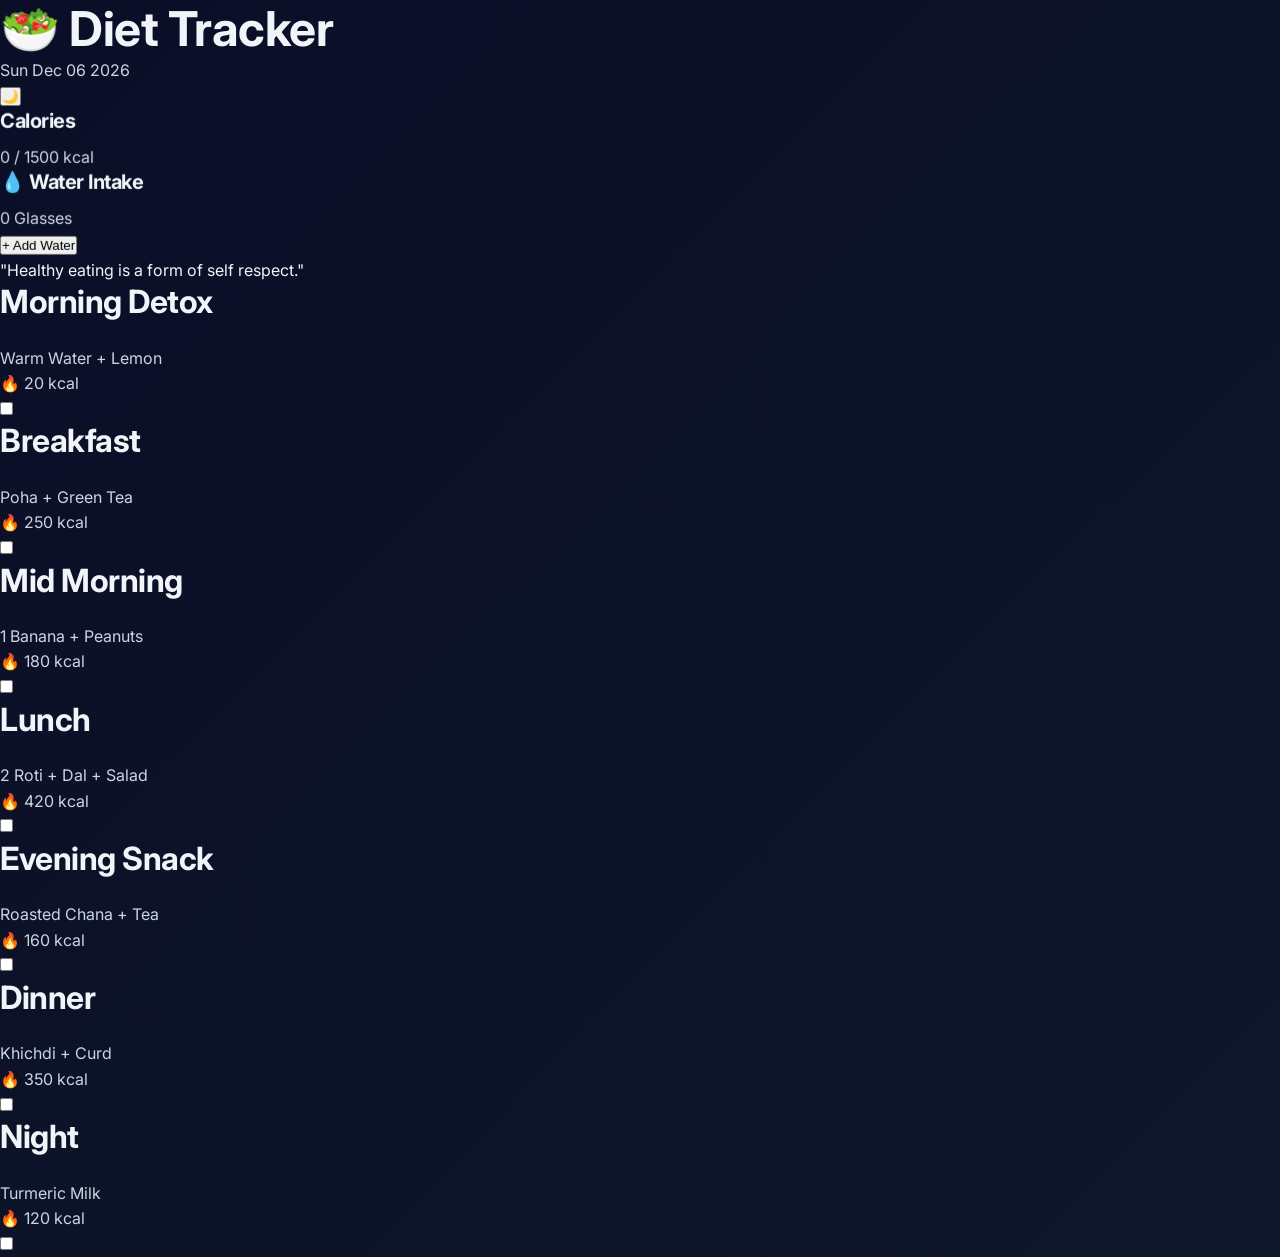
==== diet.html @ bf75bd27 "sae" ====
<!DOCTYPE html>
<html lang="en">
<head>
  <meta charset="UTF-8">
  <meta name="viewport" content="width=device-width, initial-scale=1.0">

  <title>Diet Tracker</title>

  <link rel="stylesheet" href="style.css">
  <style>
    html {
      perspective: 1000px;
    }
    body {
      perspective: 1200px;
    }
  </style>
</head>

<body>

  <div class="container">

    <header>

      <div class="title">
        <h1>🥗 Diet Tracker</h1>
        <p id="dietDate"></p>
      </div>

      <button id="themeToggle">
        🌙
      </button>

    </header>

    <!-- Calories -->
    <div class="top-boxes">

      <div class="box">

        <h3>Calories</h3>

        <div class="progress-bar">
          <div class="progress" id="calorieProgress"></div>
        </div>

        <p id="calorieText">
          0 / 1500 kcal
        </p>

      </div>

      <div class="box">

        <h3>💧 Water Intake</h3>

        <p id="waterCount">
          0 Glasses
        </p>

        <button class="water-btn" onclick="addWater()">
          + Add Water
        </button>

      </div>

    </div>

    <!-- Quote -->
    <div class="quote">
      "Healthy eating is a form of self respect."
    </div>

    <!-- Meals -->
    <div class="workout-list" id="mealList"></div>

  </div>

  <script src="diet.js"></script>

</body>

</html>
---- style.css ----
/* ============================================
   PREMIUM FITNESS TRACKER - MAIN CSS
   ============================================ */

@import url('https://fonts.googleapis.com/css2?family=Inter:wght@300;400;500;600;700;800&display=swap');

/* ============================================
   VARIABLES & RESET
   ============================================ */

* {
  margin: 0;
  padding: 0;
  box-sizing: border-box;
}

:root {
  --primary: #6366f1;
  --primary-dark: #4f46e5;
  --secondary: #ec4899;
  --accent: #06b6d4;
  --accent-warm: #f59e0b;
  
  --bg-dark: #0f172a;
  --bg-darker: #0a0e27;
  --bg-card: #1e293b;
  --bg-card-hover: #334155;
  
  --text-primary: #f1f5f9;
  --text-secondary: #cbd5e1;
  --text-muted: #94a3b8;
  
  --border: #334155;
  --border-light: #475569;
  
  --shadow: 0 20px 25px -5px rgba(0, 0, 0, 0.1);
  --shadow-lg: 0 25px 50px -12px rgba(0, 0, 0, 0.25);
  
  --transition: all 0.3s cubic-bezier(0.4, 0, 0.2, 1);
}

html {
  perspective: 1000px;
  scroll-behavior: smooth;
}

body {
  font-family: 'Inter', sans-serif;
  background: linear-gradient(135deg, var(--bg-darker) 0%, var(--bg-dark) 100%);
  color: var(--text-primary);
  line-height: 1.6;
  min-height: 100vh;
}

body.light-mode {
  --bg-dark: #f8fafc;
  --bg-darker: #f1f5f9;
  --bg-card: #ffffff;
  --bg-card-hover: #f8fafc;
  --text-primary: #0f172a;
  --text-secondary: #475569;
  --text-muted: #64748b;
  --border: #e2e8f0;
  --border-light: #cbd5e1;
}

/* ============================================
   TYPOGRAPHY
   ============================================ */

h1, h2, h3, h4, h5, h6 {
  font-weight: 700;
  line-height: 1.2;
  letter-spacing: -0.5px;
}

h1 {
  font-size: 3rem;
}

h2 {
  font-size: 2rem;
  margin-bottom: 1.5rem;
}

h3 {
  font-size: 1.25rem;
  margin-bottom: 0.75rem;
}

p {
  color: var(--text-secondary);
  font-weight: 400;
}

/* ============================================
   NAVIGATION BAR
   ============================================ */

.navbar {
  position: sticky;
  top: 0;
  z-index: 1000;
  background: rgba(15, 23, 42, 0.7);
  backdrop-filter: blur(20px);
  border-bottom: 1px solid var(--border);
  padding: 1rem 2rem;
}

.nav-container {
  max-width: 1400px;
  margin: 0 auto;
  display: flex;
  justify-content: space-between;
  align-items: center;
}

.nav-brand {
  display: flex;
  align-items: center;
  gap: 0.75rem;
  font-size: 1.5rem;
  font-weight: 800;
  background: linear-gradient(135deg, var(--primary), var(--secondary));
  -webkit-background-clip: text;
  -webkit-text-fill-color: transparent;
  background-clip: text;
}

.brand-icon {
  font-size: 1.75rem;
}

.nav-menu {
  display: flex;
  gap: 2rem;
}

.nav-link {
  text-decoration: none;
  color: var(--text-secondary);
  font-weight: 500;
  position: relative;
  transition: var(--transition);
}

.nav-link:hover,
.nav-link.active {
  color: var(--primary);
}

.nav-link::after {
  content: '';
  position: absolute;
  bottom: -4px;
  left: 0;
  width: 0;
  height: 2px;
  background: var(--primary);
  transition: var(--transition);
}

.nav-link:hover::after,
.nav-link.active::after {
  width: 100%;
}

.nav-controls {
  display: flex;
  gap: 1rem;
  align-items: center;
}

.theme-btn {
  background: var(--bg-card);
  border: 1px solid var(--border);
  color: var(--text-primary);
  width: 40px;
  height: 40px;
  border-radius: 50%;
  cursor: pointer;
  font-size: 1.2rem;
  transition: var(--transition);
}

.theme-btn:hover {
  transform: rotate(20deg) scale(1.05);
  background: var(--primary);
}

.menu-toggle {
  display: none;
  background: none;
  border: none;
  color: var(--text-primary);
  font-size: 1.5rem;
  cursor: pointer;
}

/* ============================================
   HERO SECTION
   ============================================ */

.hero-section {
  max-width: 1400px;
  margin: 0 auto;
  padding: 4rem 2rem;
}

.hero-container {
  display: grid;
  grid-template-columns: 1fr 1fr;
  gap: 4rem;
  align-items: center;
  margin-bottom: 4rem;
  perspective: 1200px;
}

.hero-content {
  animation: slideInLeft 0.8s ease-out;
}

.hero-badge {
  display: inline-block;
  background: rgba(99, 102, 241, 0.1);
  border: 1px solid rgba(99, 102, 241, 0.3);
  color: var(--primary);
  padding: 0.75rem 1.5rem;
  border-radius: 50px;
  font-weight: 600;
  font-size: 0.875rem;
  margin-bottom: 1.5rem;
}

.hero-title {
  font-size: 3.5rem;
  line-height: 1.1;
  margin-bottom: 1.5rem;
  color: var(--text-primary);
}

.gradient-text {
  background: linear-gradient(135deg, var(--primary), var(--secondary));
  -webkit-background-clip: text;
  -webkit-text-fill-color: transparent;
  background-clip: text;
}

.hero-subtitle {
  font-size: 1.125rem;
  color: var(--text-secondary);
  margin-bottom: 2rem;
  max-width: 500px;
}

.hero-buttons {
  display: flex;
  gap: 1rem;
  flex-wrap: wrap;
}

.btn {
  padding: 1rem 2rem;
  border: none;
  border-radius: 12px;
  font-weight: 600;
  cursor: pointer;
  transition: var(--transition);
  font-size: 1rem;
  position: relative;
  overflow: hidden;
  perspective: 1000px;
  transform-style: preserve-3d;
}

.btn::before {
  content: '';
  position: absolute;
  top: 0;
  left: -100%;
  width: 100%;
  height: 100%;
  background: linear-gradient(90deg, transparent, rgba(255, 255, 255, 0.3), transparent);
  transition: var(--transition);
}

.btn:hover::before {
  left: 100%;
}

.btn-primary {
  background: linear-gradient(135deg, var(--primary), var(--primary-dark));
  color: white;
  box-shadow: 0 10px 25px rgba(99, 102, 241, 0.3);
}

.btn-primary:hover {
  transform: translateY(-3px) translateZ(10px);
  box-shadow: 0 20px 40px rgba(99, 102, 241, 0.4);
}

.btn-secondary {
  background: transparent;
  color: var(--primary);
  border: 2px solid var(--primary);
}

.btn-secondary:hover {
  background: var(--primary);
  color: white;
  transform: translateY(-3px) translateZ(10px);
}

.btn-small {
  padding: 0.5rem 1rem;
  background: var(--primary);
  color: white;
  border: none;
  border-radius: 8px;
  cursor: pointer;
  font-weight: 600;
  transition: var(--transition);
}

.btn-small:hover {
  background: var(--primary-dark);
  transform: translateY(-2px);
}

/* Hero Stats */

.hero-stats {
  display: grid;
  grid-template-columns: repeat(2, 1fr);
  gap: 1.5rem;
  animation: slideInRight 0.8s ease-out;
  perspective: 1200px;
}

.stat-card {
  background: var(--bg-card);
  border: 1px solid var(--border);
  padding: 1.5rem;
  border-radius: 16px;
  display: flex;
  align-items: center;
  gap: 1rem;
  backdrop-filter: blur(20px);
  transition: var(--transition);
  transform-style: preserve-3d;
}

.stat-card:hover {
  transform: translateY(-5px) rotateX(2deg) rotateY(1deg) translateZ(10px);
  border-color: var(--primary);
  box-shadow: 0 20px 40px rgba(99, 102, 241, 0.2);
}

.stat-icon {
  font-size: 2.5rem;
}

.stat-content {
  display: flex;
  flex-direction: column;
}

.stat-label {
  color: var(--text-muted);
  font-size: 0.875rem;
  font-weight: 500;
}

.stat-value {
  font-size: 2rem;
  font-weight: 800;
  color: var(--text-primary);
}

/* Quick Stats */

.quick-stats {
  display: grid;
  grid-template-columns: repeat(3, 1fr);
  gap: 1.5rem;
  margin-top: 3rem;
}

.quick-stat {
  background: var(--bg-card);
  border: 1px solid var(--border);
  padding: 1.5rem;
  border-radius: 16px;
  display: flex;
  gap: 1rem;
  backdrop-filter: blur(20px);
  transition: var(--transition);
}

.quick-stat:hover {
  transform: translateY(-4px);
  border-color: var(--accent);
}

.quick-icon {
  font-size: 2rem;
  flex-shrink: 0;
}

.quick-info h3 {
  font-size: 1rem;
  margin-bottom: 0.25rem;
}

.quick-info p {
  font-size: 0.875rem;
  color: var(--text-secondary);
}

.progress-mini {
  height: 4px;
  background: var(--bg-card-hover);
  border-radius: 2px;
  overflow: hidden;
  margin-top: 0.5rem;
}

.progress-bar-mini {
  height: 100%;
  background: linear-gradient(90deg, var(--primary), var(--accent));
  width: 65%;
  transition: var(--transition);
}

/* ============================================
   PAGE CONTAINER
   ============================================ */

.page-container {
  max-width: 1400px;
  margin: 0 auto;
  padding: 3rem 2rem;
  animation: fadeIn 0.5s ease-out;
}

.page-header {
  display: flex;
  justify-content: space-between;
  align-items: center;
  margin-bottom: 2rem;
}

.header-controls {
  display: flex;
  gap: 1rem;
  align-items: center;
}

.week-selector {
  background: var(--bg-card);
  border: 1px solid var(--border);
  color: var(--text-primary);
  padding: 0.5rem 1rem;
  border-radius: 8px;
  cursor: pointer;
  transition: var(--transition);
}

.week-selector:hover {
  border-color: var(--primary);
}

/* ============================================
   DAYS GRID
   ============================================ */

.days-grid {
  display: grid;
  grid-template-columns: repeat(auto-fit, minmax(280px, 1fr));
  gap: 1.5rem;
  margin-bottom: 3rem;
}

.day-card {
  background: var(--bg-card);
  border: 1px solid var(--border);
  border-radius: 16px;
  padding: 1.5rem;
  backdrop-filter: blur(20px);
  transition: var(--transition);
  cursor: pointer;
  transform-style: preserve-3d;
  perspective: 1000px;
}

.day-card:hover {
  transform: translateY(-6px) rotateX(3deg) rotateY(2deg) translateZ(15px);
  border-color: var(--primary);
  box-shadow: 0 20px 40px rgba(99, 102, 241, 0.2);
}

.day-header {
  display: flex;
  justify-content: space-between;
  align-items: center;
  margin-bottom: 1rem;
  border-bottom: 2px solid var(--border);
  padding-bottom: 1rem;
}

.day-name {
  font-weight: 700;
  font-size: 1.125rem;
  color: var(--text-primary);
}

.day-indicator {
  display: flex;
  align-items: center;
  justify-content: center;
  width: 30px;
  height: 30px;
  background: linear-gradient(135deg, var(--primary), var(--secondary));
  border-radius: 50%;
  color: white;
  font-weight: 600;
  font-size: 0.875rem;
}

.day-indicator.completed {
  background: linear-gradient(135deg, #22c55e, #10b981);
}

.day-items {
  display: flex;
  flex-direction: column;
  gap: 0.75rem;
  margin-bottom: 1rem;
}

.item {
  background: var(--bg-card-hover);
  padding: 0.75rem;
  border-radius: 8px;
  display: flex;
  justify-content: space-between;
  align-items: center;
  font-size: 0.875rem;
  transition: var(--transition);
}

.item:hover {
  background: var(--border);
}

.item-name {
  font-weight: 500;
  color: var(--text-primary);
}

.item-meta {
  color: var(--text-muted);
  font-size: 0.75rem;
}

.item-actions {
  display: flex;
  gap: 0.5rem;
}

.item-btn {
  background: transparent;
  border: none;
  color: var(--text-muted);
  cursor: pointer;
  font-size: 0.875rem;
  transition: var(--transition);
}

.item-btn:hover {
  color: var(--primary);
}

.day-add {
  width: 100%;
  padding: 0.75rem;
  background: transparent;
  border: 2px dashed var(--border);
  border-radius: 8px;
  color: var(--text-muted);
  cursor: pointer;
  transition: var(--transition);
  font-weight: 600;
}

.day-add:hover {
  border-color: var(--primary);
  color: var(--primary);
}

/* ============================================
   WORKOUT DETAILS
   ============================================ */

.workout-details,
.diet-summary {
  background: var(--bg-card);
  border: 1px solid var(--border);
  padding: 2rem;
  border-radius: 16px;
  backdrop-filter: blur(20px);
}

.details-grid {
  display: grid;
  grid-template-columns: repeat(auto-fit, minmax(200px, 1fr));
  gap: 1.5rem;
  margin-top: 1.5rem;
}

.detail-stat {
  background: var(--bg-card-hover);
  padding: 1.5rem;
  border-radius: 12px;
  border: 1px solid var(--border);
}

.detail-stat h4 {
  color: var(--text-muted);
  font-size: 0.875rem;
  margin-bottom: 0.5rem;
  font-weight: 500;
}

.detail-value {
  font-size: 2rem;
  font-weight: 800;
  color: var(--primary);
}

/* ============================================
   STATISTICS PAGE
   ============================================ */

.stats-container {
  display: grid;
  grid-template-columns: repeat(auto-fit, minmax(250px, 1fr));
  gap: 1.5rem;
  margin-bottom: 3rem;
}

.stat-box {
  background: var(--bg-card);
  border: 1px solid var(--border);
  padding: 2rem;
  border-radius: 16px;
  backdrop-filter: blur(20px);
  text-align: center;
  transition: var(--transition);
  transform-style: preserve-3d;
}

.stat-box:hover {
  transform: translateY(-5px) rotateX(2deg) translateZ(10px);
  border-color: var(--primary);
}

.stat-box h3 {
  color: var(--text-secondary);
  font-size: 0.875rem;
  margin-bottom: 1rem;
  text-transform: uppercase;
  letter-spacing: 1px;
}

.stat-display {
  font-size: 3rem;
  font-weight: 800;
  color: var(--primary);
  margin-bottom: 0.5rem;
}

.stat-trend {
  color: var(--accent);
  font-size: 0.875rem;
  font-weight: 500;
}

/* Charts */

.charts-container {
  display: grid;
  grid-template-columns: repeat(auto-fit, minmax(300px, 1fr));
  gap: 2rem;
}

.chart-box {
  background: var(--bg-card);
  border: 1px solid var(--border);
  padding: 2rem;
  border-radius: 16px;
  backdrop-filter: blur(20px);
}

.bar-chart {
  display: flex;
  align-items: flex-end;
  justify-content: space-around;
  height: 200px;
  gap: 0.5rem;
}

.bar-item {
  flex: 1;
  background: linear-gradient(180deg, var(--primary), var(--primary-dark));
  border-radius: 8px 8px 0 0;
  position: relative;
  transition: var(--transition);
  cursor: pointer;
}

.bar-item:hover {
  filter: brightness(1.2);
  box-shadow: 0 0 20px rgba(99, 102, 241, 0.4);
}

.bar-item span {
  position: absolute;
  bottom: -25px;
  left: 50%;
  transform: translateX(-50%);
  font-size: 0.75rem;
  color: var(--text-muted);
}

.progress-large {
  position: relative;
  width: 200px;
  height: 200px;
  margin: 0 auto 1.5rem;
}

.progress-circle {
  position: absolute;
  width: 100%;
  height: 100%;
  background: conic-gradient(var(--primary) 0deg, var(--primary) 234deg, var(--border) 234deg);
  border-radius: 50%;
  display: flex;
  align-items: center;
  justify-content: center;
  font-size: 2rem;
  font-weight: 800;
  color: var(--primary);
}

.chart-label {
  text-align: center;
  color: var(--text-muted);
  font-size: 0.875rem;
}

/* ============================================
   MODAL
   ============================================ */

.modal {
  display: none;
  position: fixed;
  top: 0;
  left: 0;
  width: 100%;
  height: 100%;
  background: rgba(0, 0, 0, 0.5);
  backdrop-filter: blur(5px);
  z-index: 2000;
  animation: fadeIn 0.3s ease-out;
}

.modal.active {
  display: flex;
  align-items: center;
  justify-content: center;
}

.modal-content {
  background: var(--bg-card);
  border: 1px solid var(--border);
  padding: 2rem;
  border-radius: 16px;
  max-width: 500px;
  width: 90%;
  animation: slideUp 0.3s ease-out;
  position: relative;
}

.modal-close {
  position: absolute;
  top: 1rem;
  right: 1rem;
  background: none;
  border: none;
  color: var(--text-muted);
  font-size: 1.5rem;
  cursor: pointer;
  transition: var(--transition);
}

.modal-close:hover {
  color: var(--primary);
}

/* Form */

.add-form {
  display: flex;
  flex-direction: column;
  gap: 1.5rem;
}

.form-group {
  display: flex;
  flex-direction: column;
  gap: 0.5rem;
}

.form-group label {
  font-weight: 600;
  color: var(--text-primary);
  font-size: 0.875rem;
}

.form-group input,
.form-group select {
  background: var(--bg-card-hover);
  border: 1px solid var(--border);
  color: var(--text-primary);
  padding: 0.75rem;
  border-radius: 8px;
  font-family: inherit;
  transition: var(--transition);
}

.form-group input:focus,
.form-group select:focus {
  outline: none;
  border-color: var(--primary);
  box-shadow: 0 0 0 3px rgba(99, 102, 241, 0.1);
}

/* ============================================
   ANIMATIONS
   ============================================ */

@keyframes slideInLeft {
  from {
    opacity: 0;
    transform: translateX(-50px) rotateY(10deg);
  }
  to {
    opacity: 1;
    transform: translateX(0) rotateY(0);
  }
}

@keyframes slideInRight {
  from {
    opacity: 0;
    transform: translateX(50px) rotateY(-10deg);
  }
  to {
    opacity: 1;
    transform: translateX(0) rotateY(0);
  }
}

@keyframes fadeIn {
  from {
    opacity: 0;
  }
  to {
    opacity: 1;
  }
}

@keyframes slideUp {
  from {
    opacity: 0;
    transform: translateY(30px) scale(0.95);
  }
  to {
    opacity: 1;
    transform: translateY(0) scale(1);
  }
}

/* ============================================
   RESPONSIVE DESIGN
   ============================================ */

@media (max-width: 1024px) {
  .hero-container {
    grid-template-columns: 1fr;
    gap: 2rem;
  }

  .hero-stats {
    grid-template-columns: repeat(2, 1fr);
  }

  .quick-stats {
    grid-template-columns: 1fr;
  }

  h1 {
    font-size: 2.5rem;
  }
}

@media (max-width: 768px) {
  .nav-menu {
    display: none;
    position: absolute;
    top: 70px;
    left: 0;
    width: 100%;
    flex-direction: column;
    background: var(--bg-card);
    padding: 1rem;
    border-bottom: 1px solid var(--border);
  }

  .nav-menu.active {
    display: flex;
  }

  .menu-toggle {
    display: block;
  }

  .hero-section {
    padding: 2rem 1rem;
  }

  .hero-title {
    font-size: 2rem;
  }

  .hero-buttons {
    flex-direction: column;
  }

  .btn {
    width: 100%;
  }

  .page-header {
    flex-direction: column;
    gap: 1rem;
    align-items: flex-start;
  }

  .header-controls {
    width: 100%;
    flex-direction: column;
  }

  .header-controls > * {
    width: 100%;
  }

  .days-grid {
    grid-template-columns: 1fr;
  }

  .stats-container {
    grid-template-columns: 1fr;
  }

  .charts-container {
    grid-template-columns: 1fr;
  }

  .hero-stats {
    grid-template-columns: 1fr;
  }

  .quick-stats {
    grid-template-columns: 1fr;
  }
}

@media (max-width: 480px) {
  .navbar {
    padding: 0.75rem 1rem;
  }

  .nav-brand {
    font-size: 1.25rem;
  }

  .nav-controls {
    gap: 0.5rem;
  }

  .hero-section {
    padding: 1.5rem 1rem;
  }

  .hero-title {
    font-size: 1.75rem;
  }

  .hero-subtitle {
    font-size: 1rem;
  }

  h2 {
    font-size: 1.5rem;
  }

  .stat-value {
    font-size: 1.5rem;
  }

  .page-container {
    padding: 1.5rem 1rem;
  }
}
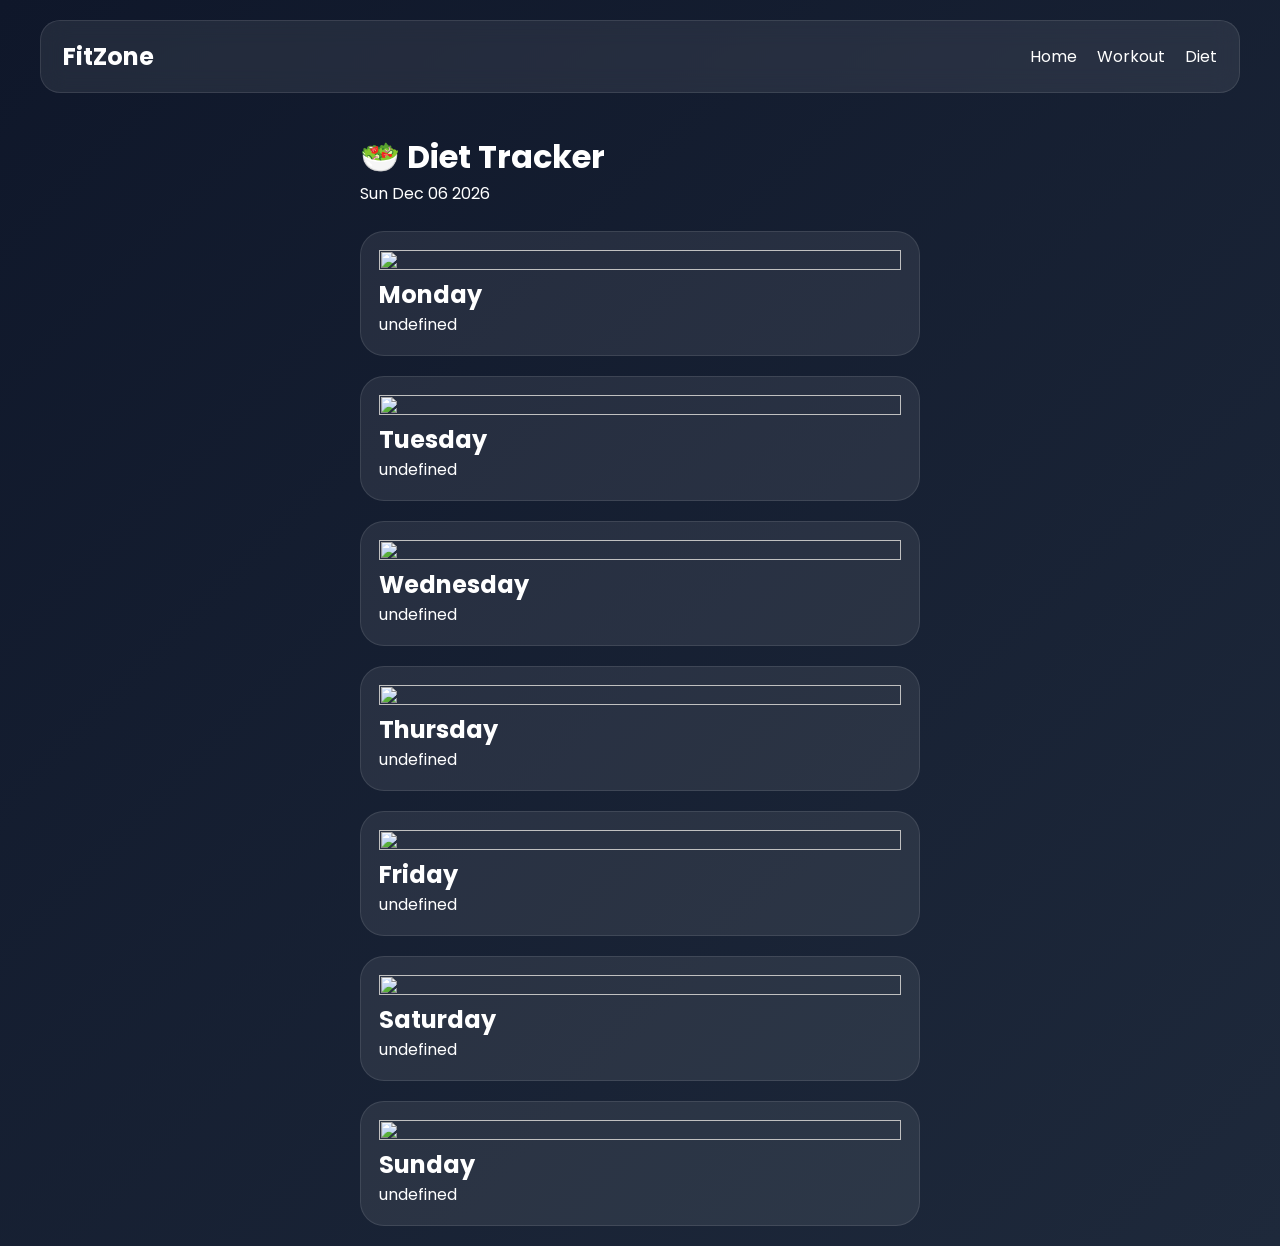
==== commit 16defe24: "workout" ====
--- a/diet.html
+++ b/diet.html
@@ -1,84 +1,74 @@
 <!DOCTYPE html>
 <html lang="en">
+
 <head>
+
   <meta charset="UTF-8">
-  <meta name="viewport" content="width=device-width, initial-scale=1.0">
+
+  <meta
+    name="viewport"
+    content="width=device-width, initial-scale=1.0"
+  >
 
   <title>Diet Tracker</title>
 
-  <link rel="stylesheet" href="style.css">
-  <style>
-    html {
-      perspective: 1000px;
-    }
-    body {
-      perspective: 1200px;
-    }
-  </style>
+  <link
+    rel="stylesheet"
+    href="style.css"
+  >
+
 </head>
 
 <body>
+
+  <!-- NAVBAR -->
+
+  <nav class="navbar">
+
+    <div class="logo">
+      FitZone
+    </div>
+
+    <div class="menu-toggle" id="menuToggle">
+      ☰
+    </div>
+
+    <div class="nav-links" id="navLinks">
+
+      <a href="index.html">Home</a>
+
+      <a href="workout.html">Workout</a>
+
+      <a href="diet.html">Diet</a>
+
+    </div>
+
+  </nav>
 
   <div class="container">
 
     <header>
 
-      <div class="title">
-        <h1>🥗 Diet Tracker</h1>
+      <div>
+
+        <h1>
+          🥗 Diet Tracker
+        </h1>
+
         <p id="dietDate"></p>
+
       </div>
-
-      <button id="themeToggle">
-        🌙
-      </button>
 
     </header>
 
-    <!-- Calories -->
-    <div class="top-boxes">
-
-      <div class="box">
-
-        <h3>Calories</h3>
-
-        <div class="progress-bar">
-          <div class="progress" id="calorieProgress"></div>
-        </div>
-
-        <p id="calorieText">
-          0 / 1500 kcal
-        </p>
-
-      </div>
-
-      <div class="box">
-
-        <h3>💧 Water Intake</h3>
-
-        <p id="waterCount">
-          0 Glasses
-        </p>
-
-        <button class="water-btn" onclick="addWater()">
-          + Add Water
-        </button>
-
-      </div>
-
-    </div>
-
-    <!-- Quote -->
-    <div class="quote">
-      "Healthy eating is a form of self respect."
-    </div>
-
-    <!-- Meals -->
-    <div class="workout-list" id="mealList"></div>
+    <div
+      id="mealList"
+      class="workout-list"
+    ></div>
 
   </div>
 
   <script src="diet.js"></script>
 
 </body>
-
 </html>
--- a/style.css
+++ b/style.css
@@ -1,1029 +1,477 @@
-/* ============================================
-   PREMIUM FITNESS TRACKER - MAIN CSS
-   ============================================ */
-
-@import url('https://fonts.googleapis.com/css2?family=Inter:wght@300;400;500;600;700;800&display=swap');
-
-/* ============================================
-   VARIABLES & RESET
-   ============================================ */
-
-* {
-  margin: 0;
-  padding: 0;
-  box-sizing: border-box;
-}
-
-:root {
-  --primary: #6366f1;
-  --primary-dark: #4f46e5;
-  --secondary: #ec4899;
-  --accent: #06b6d4;
-  --accent-warm: #f59e0b;
-  
-  --bg-dark: #0f172a;
-  --bg-darker: #0a0e27;
-  --bg-card: #1e293b;
-  --bg-card-hover: #334155;
-  
-  --text-primary: #f1f5f9;
-  --text-secondary: #cbd5e1;
-  --text-muted: #94a3b8;
-  
-  --border: #334155;
-  --border-light: #475569;
-  
-  --shadow: 0 20px 25px -5px rgba(0, 0, 0, 0.1);
-  --shadow-lg: 0 25px 50px -12px rgba(0, 0, 0, 0.25);
-  
-  --transition: all 0.3s cubic-bezier(0.4, 0, 0.2, 1);
-}
-
-html {
-  perspective: 1000px;
-  scroll-behavior: smooth;
-}
-
-body {
-  font-family: 'Inter', sans-serif;
-  background: linear-gradient(135deg, var(--bg-darker) 0%, var(--bg-dark) 100%);
-  color: var(--text-primary);
-  line-height: 1.6;
-  min-height: 100vh;
-}
-
-body.light-mode {
-  --bg-dark: #f8fafc;
-  --bg-darker: #f1f5f9;
-  --bg-card: #ffffff;
-  --bg-card-hover: #f8fafc;
-  --text-primary: #0f172a;
-  --text-secondary: #475569;
-  --text-muted: #64748b;
-  --border: #e2e8f0;
-  --border-light: #cbd5e1;
-}
-
-/* ============================================
-   TYPOGRAPHY
-   ============================================ */
-
-h1, h2, h3, h4, h5, h6 {
-  font-weight: 700;
-  line-height: 1.2;
-  letter-spacing: -0.5px;
-}
-
-h1 {
-  font-size: 3rem;
-}
-
-h2 {
-  font-size: 2rem;
-  margin-bottom: 1.5rem;
-}
-
-h3 {
-  font-size: 1.25rem;
-  margin-bottom: 0.75rem;
-}
-
-p {
-  color: var(--text-secondary);
-  font-weight: 400;
-}
-
-/* ============================================
-   NAVIGATION BAR
-   ============================================ */
-
-.navbar {
-  position: sticky;
-  top: 0;
-  z-index: 1000;
-  background: rgba(15, 23, 42, 0.7);
-  backdrop-filter: blur(20px);
-  border-bottom: 1px solid var(--border);
-  padding: 1rem 2rem;
-}
-
-.nav-container {
-  max-width: 1400px;
-  margin: 0 auto;
-  display: flex;
-  justify-content: space-between;
-  align-items: center;
-}
-
-.nav-brand {
-  display: flex;
-  align-items: center;
-  gap: 0.75rem;
-  font-size: 1.5rem;
-  font-weight: 800;
-  background: linear-gradient(135deg, var(--primary), var(--secondary));
-  -webkit-background-clip: text;
-  -webkit-text-fill-color: transparent;
-  background-clip: text;
-}
-
-.brand-icon {
-  font-size: 1.75rem;
-}
-
-.nav-menu {
-  display: flex;
-  gap: 2rem;
-}
-
-.nav-link {
-  text-decoration: none;
-  color: var(--text-secondary);
-  font-weight: 500;
-  position: relative;
-  transition: var(--transition);
-}
-
-.nav-link:hover,
-.nav-link.active {
-  color: var(--primary);
-}
-
-.nav-link::after {
-  content: '';
-  position: absolute;
-  bottom: -4px;
-  left: 0;
-  width: 0;
-  height: 2px;
-  background: var(--primary);
-  transition: var(--transition);
-}
-
-.nav-link:hover::after,
-.nav-link.active::after {
-  width: 100%;
-}
-
-.nav-controls {
-  display: flex;
-  gap: 1rem;
-  align-items: center;
-}
-
-.theme-btn {
-  background: var(--bg-card);
-  border: 1px solid var(--border);
-  color: var(--text-primary);
-  width: 40px;
-  height: 40px;
-  border-radius: 50%;
-  cursor: pointer;
-  font-size: 1.2rem;
-  transition: var(--transition);
-}
-
-.theme-btn:hover {
-  transform: rotate(20deg) scale(1.05);
-  background: var(--primary);
-}
-
-.menu-toggle {
-  display: none;
-  background: none;
-  border: none;
-  color: var(--text-primary);
-  font-size: 1.5rem;
-  cursor: pointer;
-}
-
-/* ============================================
-   HERO SECTION
-   ============================================ */
-
-.hero-section {
-  max-width: 1400px;
-  margin: 0 auto;
-  padding: 4rem 2rem;
-}
-
-.hero-container {
-  display: grid;
-  grid-template-columns: 1fr 1fr;
-  gap: 4rem;
-  align-items: center;
-  margin-bottom: 4rem;
-  perspective: 1200px;
-}
-
-.hero-content {
-  animation: slideInLeft 0.8s ease-out;
-}
-
-.hero-badge {
-  display: inline-block;
-  background: rgba(99, 102, 241, 0.1);
-  border: 1px solid rgba(99, 102, 241, 0.3);
-  color: var(--primary);
-  padding: 0.75rem 1.5rem;
-  border-radius: 50px;
-  font-weight: 600;
-  font-size: 0.875rem;
-  margin-bottom: 1.5rem;
-}
-
-.hero-title {
-  font-size: 3.5rem;
-  line-height: 1.1;
-  margin-bottom: 1.5rem;
-  color: var(--text-primary);
-}
-
-.gradient-text {
-  background: linear-gradient(135deg, var(--primary), var(--secondary));
-  -webkit-background-clip: text;
-  -webkit-text-fill-color: transparent;
-  background-clip: text;
-}
-
-.hero-subtitle {
-  font-size: 1.125rem;
-  color: var(--text-secondary);
-  margin-bottom: 2rem;
-  max-width: 500px;
-}
-
-.hero-buttons {
-  display: flex;
-  gap: 1rem;
-  flex-wrap: wrap;
-}
-
-.btn {
-  padding: 1rem 2rem;
-  border: none;
-  border-radius: 12px;
-  font-weight: 600;
-  cursor: pointer;
-  transition: var(--transition);
-  font-size: 1rem;
-  position: relative;
-  overflow: hidden;
-  perspective: 1000px;
-  transform-style: preserve-3d;
-}
-
-.btn::before {
-  content: '';
-  position: absolute;
-  top: 0;
-  left: -100%;
-  width: 100%;
-  height: 100%;
-  background: linear-gradient(90deg, transparent, rgba(255, 255, 255, 0.3), transparent);
-  transition: var(--transition);
-}
-
-.btn:hover::before {
-  left: 100%;
-}
-
-.btn-primary {
-  background: linear-gradient(135deg, var(--primary), var(--primary-dark));
-  color: white;
-  box-shadow: 0 10px 25px rgba(99, 102, 241, 0.3);
-}
-
-.btn-primary:hover {
-  transform: translateY(-3px) translateZ(10px);
-  box-shadow: 0 20px 40px rgba(99, 102, 241, 0.4);
-}
-
-.btn-secondary {
-  background: transparent;
-  color: var(--primary);
-  border: 2px solid var(--primary);
-}
-
-.btn-secondary:hover {
-  background: var(--primary);
-  color: white;
-  transform: translateY(-3px) translateZ(10px);
-}
-
-.btn-small {
-  padding: 0.5rem 1rem;
-  background: var(--primary);
-  color: white;
-  border: none;
-  border-radius: 8px;
-  cursor: pointer;
-  font-weight: 600;
-  transition: var(--transition);
-}
-
-.btn-small:hover {
-  background: var(--primary-dark);
-  transform: translateY(-2px);
-}
-
-/* Hero Stats */
-
-.hero-stats {
-  display: grid;
-  grid-template-columns: repeat(2, 1fr);
-  gap: 1.5rem;
-  animation: slideInRight 0.8s ease-out;
-  perspective: 1200px;
-}
-
-.stat-card {
-  background: var(--bg-card);
-  border: 1px solid var(--border);
-  padding: 1.5rem;
-  border-radius: 16px;
-  display: flex;
-  align-items: center;
-  gap: 1rem;
-  backdrop-filter: blur(20px);
-  transition: var(--transition);
-  transform-style: preserve-3d;
-}
-
-.stat-card:hover {
-  transform: translateY(-5px) rotateX(2deg) rotateY(1deg) translateZ(10px);
-  border-color: var(--primary);
-  box-shadow: 0 20px 40px rgba(99, 102, 241, 0.2);
-}
-
-.stat-icon {
-  font-size: 2.5rem;
-}
-
-.stat-content {
-  display: flex;
-  flex-direction: column;
-}
-
-.stat-label {
-  color: var(--text-muted);
-  font-size: 0.875rem;
-  font-weight: 500;
-}
-
-.stat-value {
-  font-size: 2rem;
-  font-weight: 800;
-  color: var(--text-primary);
-}
-
-/* Quick Stats */
-
-.quick-stats {
-  display: grid;
-  grid-template-columns: repeat(3, 1fr);
-  gap: 1.5rem;
-  margin-top: 3rem;
-}
-
-.quick-stat {
-  background: var(--bg-card);
-  border: 1px solid var(--border);
-  padding: 1.5rem;
-  border-radius: 16px;
-  display: flex;
-  gap: 1rem;
-  backdrop-filter: blur(20px);
-  transition: var(--transition);
-}
-
-.quick-stat:hover {
-  transform: translateY(-4px);
-  border-color: var(--accent);
-}
-
-.quick-icon {
-  font-size: 2rem;
-  flex-shrink: 0;
-}
-
-.quick-info h3 {
-  font-size: 1rem;
-  margin-bottom: 0.25rem;
-}
-
-.quick-info p {
-  font-size: 0.875rem;
-  color: var(--text-secondary);
-}
-
-.progress-mini {
-  height: 4px;
-  background: var(--bg-card-hover);
-  border-radius: 2px;
-  overflow: hidden;
-  margin-top: 0.5rem;
-}
-
-.progress-bar-mini {
-  height: 100%;
-  background: linear-gradient(90deg, var(--primary), var(--accent));
-  width: 65%;
-  transition: var(--transition);
-}
-
-/* ============================================
-   PAGE CONTAINER
-   ============================================ */
-
-.page-container {
-  max-width: 1400px;
-  margin: 0 auto;
-  padding: 3rem 2rem;
-  animation: fadeIn 0.5s ease-out;
-}
-
-.page-header {
-  display: flex;
-  justify-content: space-between;
-  align-items: center;
-  margin-bottom: 2rem;
-}
-
-.header-controls {
-  display: flex;
-  gap: 1rem;
-  align-items: center;
-}
-
-.week-selector {
-  background: var(--bg-card);
-  border: 1px solid var(--border);
-  color: var(--text-primary);
-  padding: 0.5rem 1rem;
-  border-radius: 8px;
-  cursor: pointer;
-  transition: var(--transition);
-}
-
-.week-selector:hover {
-  border-color: var(--primary);
-}
-
-/* ============================================
-   DAYS GRID
-   ============================================ */
-
-.days-grid {
-  display: grid;
-  grid-template-columns: repeat(auto-fit, minmax(280px, 1fr));
-  gap: 1.5rem;
-  margin-bottom: 3rem;
-}
-
-.day-card {
-  background: var(--bg-card);
-  border: 1px solid var(--border);
-  border-radius: 16px;
-  padding: 1.5rem;
-  backdrop-filter: blur(20px);
-  transition: var(--transition);
-  cursor: pointer;
-  transform-style: preserve-3d;
-  perspective: 1000px;
-}
-
-.day-card:hover {
-  transform: translateY(-6px) rotateX(3deg) rotateY(2deg) translateZ(15px);
-  border-color: var(--primary);
-  box-shadow: 0 20px 40px rgba(99, 102, 241, 0.2);
-}
-
-.day-header {
-  display: flex;
-  justify-content: space-between;
-  align-items: center;
-  margin-bottom: 1rem;
-  border-bottom: 2px solid var(--border);
-  padding-bottom: 1rem;
-}
-
-.day-name {
-  font-weight: 700;
-  font-size: 1.125rem;
-  color: var(--text-primary);
-}
-
-.day-indicator {
-  display: flex;
-  align-items: center;
-  justify-content: center;
-  width: 30px;
-  height: 30px;
-  background: linear-gradient(135deg, var(--primary), var(--secondary));
-  border-radius: 50%;
-  color: white;
-  font-weight: 600;
-  font-size: 0.875rem;
-}
-
-.day-indicator.completed {
-  background: linear-gradient(135deg, #22c55e, #10b981);
-}
-
-.day-items {
-  display: flex;
-  flex-direction: column;
-  gap: 0.75rem;
-  margin-bottom: 1rem;
-}
-
-.item {
-  background: var(--bg-card-hover);
-  padding: 0.75rem;
-  border-radius: 8px;
-  display: flex;
-  justify-content: space-between;
-  align-items: center;
-  font-size: 0.875rem;
-  transition: var(--transition);
-}
-
-.item:hover {
-  background: var(--border);
-}
-
-.item-name {
-  font-weight: 500;
-  color: var(--text-primary);
-}
-
-.item-meta {
-  color: var(--text-muted);
-  font-size: 0.75rem;
-}
-
-.item-actions {
-  display: flex;
-  gap: 0.5rem;
-}
-
-.item-btn {
-  background: transparent;
-  border: none;
-  color: var(--text-muted);
-  cursor: pointer;
-  font-size: 0.875rem;
-  transition: var(--transition);
-}
-
-.item-btn:hover {
-  color: var(--primary);
-}
-
-.day-add {
-  width: 100%;
-  padding: 0.75rem;
-  background: transparent;
-  border: 2px dashed var(--border);
-  border-radius: 8px;
-  color: var(--text-muted);
-  cursor: pointer;
-  transition: var(--transition);
-  font-weight: 600;
-}
-
-.day-add:hover {
-  border-color: var(--primary);
-  color: var(--primary);
-}
-
-/* ============================================
-   WORKOUT DETAILS
-   ============================================ */
-
-.workout-details,
-.diet-summary {
-  background: var(--bg-card);
-  border: 1px solid var(--border);
-  padding: 2rem;
-  border-radius: 16px;
-  backdrop-filter: blur(20px);
-}
-
-.details-grid {
-  display: grid;
-  grid-template-columns: repeat(auto-fit, minmax(200px, 1fr));
-  gap: 1.5rem;
-  margin-top: 1.5rem;
-}
-
-.detail-stat {
-  background: var(--bg-card-hover);
-  padding: 1.5rem;
-  border-radius: 12px;
-  border: 1px solid var(--border);
-}
-
-.detail-stat h4 {
-  color: var(--text-muted);
-  font-size: 0.875rem;
-  margin-bottom: 0.5rem;
-  font-weight: 500;
-}
-
-.detail-value {
-  font-size: 2rem;
-  font-weight: 800;
-  color: var(--primary);
-}
-
-/* ============================================
-   STATISTICS PAGE
-   ============================================ */
-
-.stats-container {
-  display: grid;
-  grid-template-columns: repeat(auto-fit, minmax(250px, 1fr));
-  gap: 1.5rem;
-  margin-bottom: 3rem;
-}
-
-.stat-box {
-  background: var(--bg-card);
-  border: 1px solid var(--border);
-  padding: 2rem;
-  border-radius: 16px;
-  backdrop-filter: blur(20px);
-  text-align: center;
-  transition: var(--transition);
-  transform-style: preserve-3d;
-}
-
-.stat-box:hover {
-  transform: translateY(-5px) rotateX(2deg) translateZ(10px);
-  border-color: var(--primary);
-}
-
-.stat-box h3 {
-  color: var(--text-secondary);
-  font-size: 0.875rem;
-  margin-bottom: 1rem;
-  text-transform: uppercase;
-  letter-spacing: 1px;
-}
-
-.stat-display {
-  font-size: 3rem;
-  font-weight: 800;
-  color: var(--primary);
-  margin-bottom: 0.5rem;
-}
-
-.stat-trend {
-  color: var(--accent);
-  font-size: 0.875rem;
-  font-weight: 500;
-}
-
-/* Charts */
-
-.charts-container {
-  display: grid;
-  grid-template-columns: repeat(auto-fit, minmax(300px, 1fr));
-  gap: 2rem;
-}
-
-.chart-box {
-  background: var(--bg-card);
-  border: 1px solid var(--border);
-  padding: 2rem;
-  border-radius: 16px;
-  backdrop-filter: blur(20px);
-}
-
-.bar-chart {
-  display: flex;
-  align-items: flex-end;
-  justify-content: space-around;
-  height: 200px;
-  gap: 0.5rem;
-}
-
-.bar-item {
-  flex: 1;
-  background: linear-gradient(180deg, var(--primary), var(--primary-dark));
-  border-radius: 8px 8px 0 0;
-  position: relative;
-  transition: var(--transition);
-  cursor: pointer;
-}
-
-.bar-item:hover {
-  filter: brightness(1.2);
-  box-shadow: 0 0 20px rgba(99, 102, 241, 0.4);
-}
-
-.bar-item span {
-  position: absolute;
-  bottom: -25px;
-  left: 50%;
-  transform: translateX(-50%);
-  font-size: 0.75rem;
-  color: var(--text-muted);
-}
-
-.progress-large {
-  position: relative;
-  width: 200px;
-  height: 200px;
-  margin: 0 auto 1.5rem;
-}
-
-.progress-circle {
-  position: absolute;
-  width: 100%;
-  height: 100%;
-  background: conic-gradient(var(--primary) 0deg, var(--primary) 234deg, var(--border) 234deg);
-  border-radius: 50%;
-  display: flex;
-  align-items: center;
-  justify-content: center;
-  font-size: 2rem;
-  font-weight: 800;
-  color: var(--primary);
-}
-
-.chart-label {
-  text-align: center;
-  color: var(--text-muted);
-  font-size: 0.875rem;
-}
-
-/* ============================================
-   MODAL
-   ============================================ */
-
-.modal {
-  display: none;
-  position: fixed;
-  top: 0;
-  left: 0;
-  width: 100%;
-  height: 100%;
-  background: rgba(0, 0, 0, 0.5);
-  backdrop-filter: blur(5px);
-  z-index: 2000;
-  animation: fadeIn 0.3s ease-out;
-}
-
-.modal.active {
-  display: flex;
-  align-items: center;
-  justify-content: center;
-}
-
-.modal-content {
-  background: var(--bg-card);
-  border: 1px solid var(--border);
-  padding: 2rem;
-  border-radius: 16px;
-  max-width: 500px;
-  width: 90%;
-  animation: slideUp 0.3s ease-out;
-  position: relative;
-}
-
-.modal-close {
-  position: absolute;
-  top: 1rem;
-  right: 1rem;
-  background: none;
-  border: none;
-  color: var(--text-muted);
-  font-size: 1.5rem;
-  cursor: pointer;
-  transition: var(--transition);
-}
-
-.modal-close:hover {
-  color: var(--primary);
-}
-
-/* Form */
-
-.add-form {
-  display: flex;
-  flex-direction: column;
-  gap: 1.5rem;
-}
-
-.form-group {
-  display: flex;
-  flex-direction: column;
-  gap: 0.5rem;
-}
-
-.form-group label {
-  font-weight: 600;
-  color: var(--text-primary);
-  font-size: 0.875rem;
-}
-
-.form-group input,
-.form-group select {
-  background: var(--bg-card-hover);
-  border: 1px solid var(--border);
-  color: var(--text-primary);
-  padding: 0.75rem;
-  border-radius: 8px;
-  font-family: inherit;
-  transition: var(--transition);
-}
-
-.form-group input:focus,
-.form-group select:focus {
-  outline: none;
-  border-color: var(--primary);
-  box-shadow: 0 0 0 3px rgba(99, 102, 241, 0.1);
-}
-
-/* ============================================
-   ANIMATIONS
-   ============================================ */
-
-@keyframes slideInLeft {
-  from {
-    opacity: 0;
-    transform: translateX(-50px) rotateY(10deg);
+@import url('https://fonts.googleapis.com/css2?family=Poppins:wght@300;400;500;600;700&display=swap');
+
+*{
+  margin:0;
+  padding:0;
+  box-sizing:border-box;
+  font-family:'Poppins',sans-serif;
+}
+
+:root{
+
+  --bg1:#0f172a;
+  --bg2:#1e293b;
+
+  --card:rgba(255,255,255,0.08);
+
+  --border:rgba(255,255,255,0.1);
+
+  --text:#fff;
+
+  --sub:#cbd5e1;
+
+  --accent:#8b5cf6;
+  --accent2:#06b6d4;
+}
+
+body{
+
+  min-height:100vh;
+
+  background:
+  linear-gradient(
+    135deg,
+    var(--bg1),
+    var(--bg2)
+  );
+
+  color:var(--text);
+}
+
+/* NAVBAR */
+
+.navbar{
+
+  width:100%;
+
+  max-width:1200px;
+
+  margin:20px auto;
+
+  padding:18px 22px;
+
+  display:flex;
+
+  align-items:center;
+
+  justify-content:space-between;
+
+  background:var(--card);
+
+  border:1px solid var(--border);
+
+  border-radius:20px;
+
+  backdrop-filter:blur(12px);
+}
+
+.logo{
+
+  font-size:24px;
+
+  font-weight:700;
+}
+
+.nav-links{
+
+  display:flex;
+
+  gap:20px;
+}
+
+.nav-links a{
+
+  text-decoration:none;
+
+  color:white;
+
+  transition:0.3s;
+}
+
+.nav-links a:hover{
+
+  color:#8b5cf6;
+}
+
+.menu-toggle{
+
+  display:none;
+
+  font-size:30px;
+
+  cursor:pointer;
+}
+
+/* HERO */
+
+.hero{
+
+  min-height:90vh;
+
+  display:flex;
+
+  align-items:center;
+
+  justify-content:center;
+
+  gap:60px;
+
+  max-width:1200px;
+
+  margin:auto;
+
+  padding:40px 20px;
+}
+
+.hero-content h1{
+
+  font-size:70px;
+
+  line-height:1.1;
+
+  margin:20px 0;
+}
+
+.hero-text{
+
+  color:var(--sub);
+
+  line-height:1.8;
+
+  max-width:500px;
+
+  margin-bottom:30px;
+}
+
+.start-btn{
+
+  display:inline-block;
+
+  padding:16px 28px;
+
+  border-radius:18px;
+
+  text-decoration:none;
+
+  color:white;
+
+  background:
+  linear-gradient(
+    90deg,
+    var(--accent),
+    var(--accent2)
+  );
+}
+
+.hero-image img{
+
+  width:100%;
+
+  max-width:480px;
+
+  border-radius:30px;
+}
+
+/* CONTAINER */
+
+.container{
+
+  max-width:600px;
+
+  margin:auto;
+
+  padding:20px;
+}
+
+/* HEADER */
+
+header{
+
+  display:flex;
+
+  justify-content:space-between;
+
+  align-items:center;
+
+  margin-bottom:25px;
+}
+
+#themeToggle{
+
+  border:none;
+
+  width:50px;
+  height:50px;
+
+  border-radius:16px;
+
+  cursor:pointer;
+
+  background:var(--card);
+
+  color:white;
+}
+
+/* BOXES */
+
+.top-boxes{
+
+  display:grid;
+
+  grid-template-columns:1fr 1fr;
+
+  gap:16px;
+
+  margin-bottom:20px;
+}
+
+.box{
+
+  background:var(--card);
+
+  border:1px solid var(--border);
+
+  padding:20px;
+
+  border-radius:24px;
+}
+
+/* PROGRESS */
+
+.progress-bar{
+
+  width:100%;
+
+  height:12px;
+
+  border-radius:20px;
+
+  overflow:hidden;
+
+  background:#ffffff15;
+
+  margin:15px 0;
+}
+
+.progress{
+
+  height:100%;
+
+  width:0%;
+
+  background:
+  linear-gradient(
+    90deg,
+    var(--accent),
+    var(--accent2)
+  );
+}
+
+/* QUOTE */
+
+.quote{
+
+  background:var(--card);
+
+  border:1px solid var(--border);
+
+  padding:20px;
+
+  border-radius:24px;
+
+  margin-bottom:22px;
+
+  text-align:center;
+}
+
+/* WORKOUTS */
+
+.workout-list{
+
+  display:flex;
+
+  flex-direction:column;
+
+  gap:20px;
+}
+
+.card{
+
+  background:var(--card);
+
+  border:1px solid var(--border);
+
+  border-radius:24px;
+
+  padding:18px;
+}
+
+.video-container{
+
+  position:relative;
+
+  width:100%;
+
+  height:220px;
+
+  overflow:hidden;
+
+  border-radius:20px;
+
+  margin-bottom:15px;
+}
+
+.video-thumb{
+
+  width:100%;
+  height:100%;
+
+  object-fit:cover;
+}
+
+.demo-video{
+
+  width:100%;
+  height:220px;
+
+  border:none;
+}
+
+.play-btn{
+
+  position:absolute;
+
+  top:50%;
+  left:50%;
+
+  transform:translate(-50%,-50%);
+
+  width:70px;
+  height:70px;
+
+  border:none;
+
+  border-radius:50%;
+
+  background:rgba(255,255,255,0.2);
+
+  color:white;
+
+  font-size:28px;
+
+  cursor:pointer;
+}
+
+/* MOBILE */
+
+@media(max-width:768px){
+
+  .menu-toggle{
+    display:block;
   }
-  to {
-    opacity: 1;
-    transform: translateX(0) rotateY(0);
+
+  .nav-links{
+
+    position:absolute;
+
+    top:90px;
+
+    left:20px;
+    right:20px;
+
+    display:none;
+
+    flex-direction:column;
+
+    background:#111827;
+
+    padding:20px;
+
+    border-radius:20px;
   }
-}
-
-@keyframes slideInRight {
-  from {
-    opacity: 0;
-    transform: translateX(50px) rotateY(-10deg);
+
+  .nav-links.active{
+    display:flex;
   }
-  to {
-    opacity: 1;
-    transform: translateX(0) rotateY(0);
+
+  .hero{
+
+    flex-direction:column;
+
+    text-align:center;
   }
-}
-
-@keyframes fadeIn {
-  from {
-    opacity: 0;
+
+  .hero-content h1{
+
+    font-size:50px;
   }
-  to {
-    opacity: 1;
-  }
-}
-
-@keyframes slideUp {
-  from {
-    opacity: 0;
-    transform: translateY(30px) scale(0.95);
-  }
-  to {
-    opacity: 1;
-    transform: translateY(0) scale(1);
-  }
-}
-
-/* ============================================
-   RESPONSIVE DESIGN
-   ============================================ */
-
-@media (max-width: 1024px) {
-  .hero-container {
-    grid-template-columns: 1fr;
-    gap: 2rem;
-  }
-
-  .hero-stats {
-    grid-template-columns: repeat(2, 1fr);
-  }
-
-  .quick-stats {
-    grid-template-columns: 1fr;
-  }
-
-  h1 {
-    font-size: 2.5rem;
-  }
-}
-
-@media (max-width: 768px) {
-  .nav-menu {
-    display: none;
-    position: absolute;
-    top: 70px;
-    left: 0;
-    width: 100%;
-    flex-direction: column;
-    background: var(--bg-card);
-    padding: 1rem;
-    border-bottom: 1px solid var(--border);
-  }
-
-  .nav-menu.active {
-    display: flex;
-  }
-
-  .menu-toggle {
-    display: block;
-  }
-
-  .hero-section {
-    padding: 2rem 1rem;
-  }
-
-  .hero-title {
-    font-size: 2rem;
-  }
-
-  .hero-buttons {
-    flex-direction: column;
-  }
-
-  .btn {
-    width: 100%;
-  }
-
-  .page-header {
-    flex-direction: column;
-    gap: 1rem;
-    align-items: flex-start;
-  }
-
-  .header-controls {
-    width: 100%;
-    flex-direction: column;
-  }
-
-  .header-controls > * {
-    width: 100%;
-  }
-
-  .days-grid {
-    grid-template-columns: 1fr;
-  }
-
-  .stats-container {
-    grid-template-columns: 1fr;
-  }
-
-  .charts-container {
-    grid-template-columns: 1fr;
-  }
-
-  .hero-stats {
-    grid-template-columns: 1fr;
-  }
-
-  .quick-stats {
-    grid-template-columns: 1fr;
-  }
-}
-
-@media (max-width: 480px) {
-  .navbar {
-    padding: 0.75rem 1rem;
-  }
-
-  .nav-brand {
-    font-size: 1.25rem;
-  }
-
-  .nav-controls {
-    gap: 0.5rem;
-  }
-
-  .hero-section {
-    padding: 1.5rem 1rem;
-  }
-
-  .hero-title {
-    font-size: 1.75rem;
-  }
-
-  .hero-subtitle {
-    font-size: 1rem;
-  }
-
-  h2 {
-    font-size: 1.5rem;
-  }
-
-  .stat-value {
-    font-size: 1.5rem;
-  }
-
-  .page-container {
-    padding: 1.5rem 1rem;
-  }
-}
+
+}
+.day-section{
+
+  margin-bottom:40px;
+
+}
+
+.day-title{
+
+  margin-bottom:20px;
+
+  font-size:28px;
+
+  color:#fff;
+
+}
+
+/* =========================
+   DAY NAVIGATION
+========================= */
+
+.day-navigation{
+
+  display:flex;
+
+  align-items:center;
+
+  justify-content:space-between;
+
+  margin-bottom:30px;
+
+  gap:10px;
+}
+
+.day-navigation button{
+
+  border:none;
+
+  padding:12px 20px;
+
+  border-radius:14px;
+
+  cursor:pointer;
+
+  color:white;
+
+  font-weight:600;
+
+  background:
+  linear-gradient(
+    90deg,
+    #8b5cf6,
+    #06b6d4
+  );
+
+  transition:0.3s;
+}
+
+.day-navigation button:hover{
+
+  transform:translateY(-2px);
+}
+
+#currentDayTitle{
+
+  font-size:28px;
+
+  text-align:center;
+}
